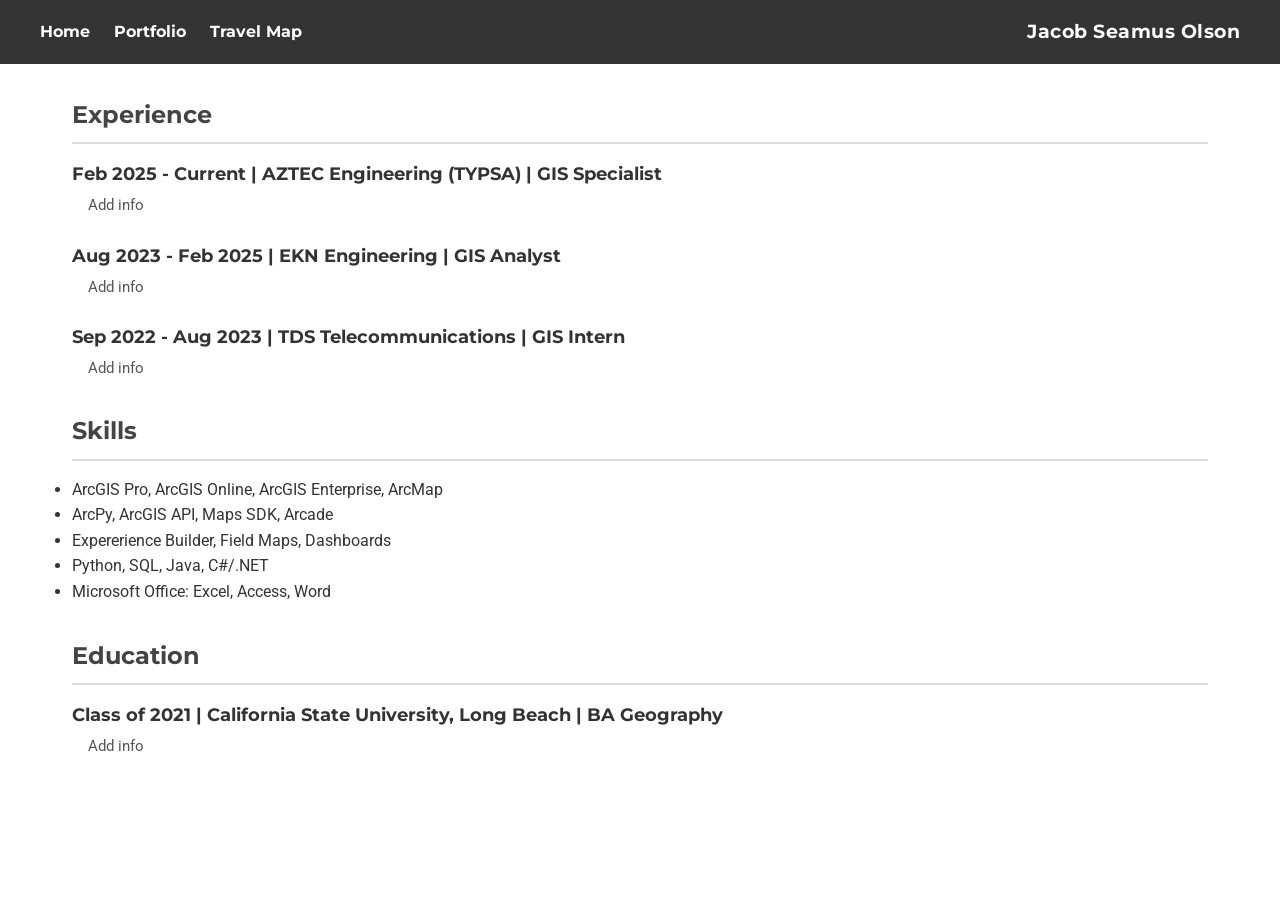
==== index.html @ fbfe15f1 "Placeholders" ====
<!DOCTYPE html>
<html lang="en">
<head>
  <meta charset="UTF-8" />
  <meta name="viewport" content="width=device-width, initial-scale=1.0"/>
  <title>Jacob Seamus Olson</title>
  <link rel="stylesheet" href="style.css" />
  <link href="https://fonts.googleapis.com/css2?family=Montserrat:wght@500;700&family=Roboto:wght@400;500&display=swap" rel="stylesheet">
</head>
<body>

  <!-- Navigation -->
  <nav>
    <div class="nav-container">
      <ul class="nav-links">
        <li><a href="index.html">Home</a></li>
        <li><a href="portfolio.html">Portfolio</a></li>
        <li><a href="map.html">Travel Map</a></li>
      </ul>
      <span class="site-title">Jacob Seamus Olson</span>
    </div>
  </nav>  

  <!-- Content -->
  <div class="container">
    <section class="resume-section">
      <h2>Experience</h2>
      <div class="resume-entry">
        <h3>Feb 2025 - Current | AZTEC Engineering (TYPSA) | GIS Specialist</h3>
        <p>Add info</p>
      </div>
      <div class="resume-entry">
        <h3>Aug 2023 - Feb 2025 | EKN Engineering | GIS Analyst</h3>
        <p>Add info</p>
      </div>
      <div class="resume-entry">
        <h3>Sep 2022 - Aug 2023 | TDS Telecommunications | GIS Intern</h3>
        <p>Add info</p>
      </div>
    </section>

    <section class="resume-section">
      <h2>Skills</h2>
      <ul>
        <li>ArcGIS Pro, ArcGIS Online, ArcGIS Enterprise, ArcMap</li>
        <li>ArcPy, ArcGIS API, Maps SDK, Arcade</li>
        <li>Expererience Builder, Field Maps, Dashboards</li>
        <li>Python, SQL, Java, C#/.NET</li>
        <li>Microsoft Office: Excel, Access, Word</li>
      </ul>
    </section>

    <section class="resume-section">
      <h2>Education</h2>
      <div class="resume-entry">
        <h3>Class of 2021 | California State University, Long Beach | BA Geography</h3>
        <p>Add info</p>
      </div>
    </section>
  </div>

</body>
</html>
---- style.css ----
/* Reset default styles */
* {
	margin: 0;
	padding: 0;
	box-sizing: border-box;
  }
  
  body {
	font-family: 'Roboto', sans-serif;
	line-height: 1.6;
	background-color: #fff;
	color: #333;
  }

  h1, h2, h3, nav {
	font-family: 'Montserrat', sans-serif;
  }

  html, body {
	margin: 0;
	padding: 0;
	height: 100%;
	overflow-y: auto;
  }

  body.map-page {
	overflow: hidden;
  }
  
  /* Navigation Bar */
  nav {
	background-color: #333;
	color: #fff;
	padding: 1rem 2rem;
	position: fixed;
	top: 0;
	width: 100%;
	z-index: 1000;
	height: 4rem;
  }
  
  .nav-container {
	display: flex;
	justify-content: space-between;
	align-items: center;
	max-width: 1200px;
	margin: 0 auto;
  }
  
  .nav-links {
	list-style: none;
	display: flex;
	gap: 1.5rem;
  }
  
  .nav-links li a {
	color: white;
	text-decoration: none;
	font-weight: bold;
  }
  
  .nav-links li a:hover {
	text-decoration: underline;
  }
  
  .site-title {
	font-family: 'Montserrat', sans-serif;
	font-size: 1.2rem;
	font-weight: 700;
	color: white;
	white-space: nowrap;
	letter-spacing: 0.5px;
  }
  
  
  /* General content container */
  .container {
	max-width: 1200px;
	margin: 0 auto;
	padding: 6rem 2rem 2rem; /* Add top padding to account for fixed nav */
  }
  
  /* Resume Page Styles */
  .resume-section {
	margin-bottom: 2rem;
  }
  
  .resume-section h2 {
	color: #444;
	border-bottom: 2px solid #ddd;
	padding-bottom: 0.5rem;
	margin-bottom: 1rem;
  }

  .resume-section ul {
	font-family: 'Roboto', sans-serif;
  }
  
  .resume-entry {
	margin-bottom: 1.5rem;
  }
  
  .resume-entry h3 {
	margin-bottom: 0.3rem;
	font-size: 1.1rem;
  }
  
  .resume-entry p {
	margin-left: 1rem;
	font-size: 0.95rem;
	color: #555;
  }
  
  /* Portfolio Page Styles */
  .portfolio-grid {
	display: flex;
	flex-direction: column;
	gap: 2rem;
  }  
  
  .portfolio-item {
	background-color: white;
	border-radius: 8px;
	box-shadow: 0 2px 6px rgba(0,0,0,0.1);
	padding: 1rem;
	overflow: hidden;
  }
  
  .portfolio-item img {
	width: 100%;
	height: auto;
	margin-top: 1rem;
	border-radius: 6px;
  }
  
  /* Code block styling */
  pre {
	background-color: #f5f5f5;
	padding: 1rem;
	overflow-x: auto;
	font-family: Consolas, Monaco, 'Courier New', monospace;
	font-size: 0.9rem;
	margin-top: 1rem;
	border-radius: 6px;
  }
  
  code {
	white-space: pre-wrap;
	word-wrap: break-word;
  }
  
  .description {
	font-size: 0.95rem;
	color: #333;
  }  
  
  /* ArcGIS Experience Builder Page Styles */
  .arcgis-container {
	position: absolute;
	top: 4rem; /* Space for nav */
	bottom: 0;
	left: 0;
	right: 0;
	height: calc(100% - 4rem);
  }
  
  .arcgis-container iframe {
	width: 100%;
	height: 100%;
	border: none;
	display: block;
  }
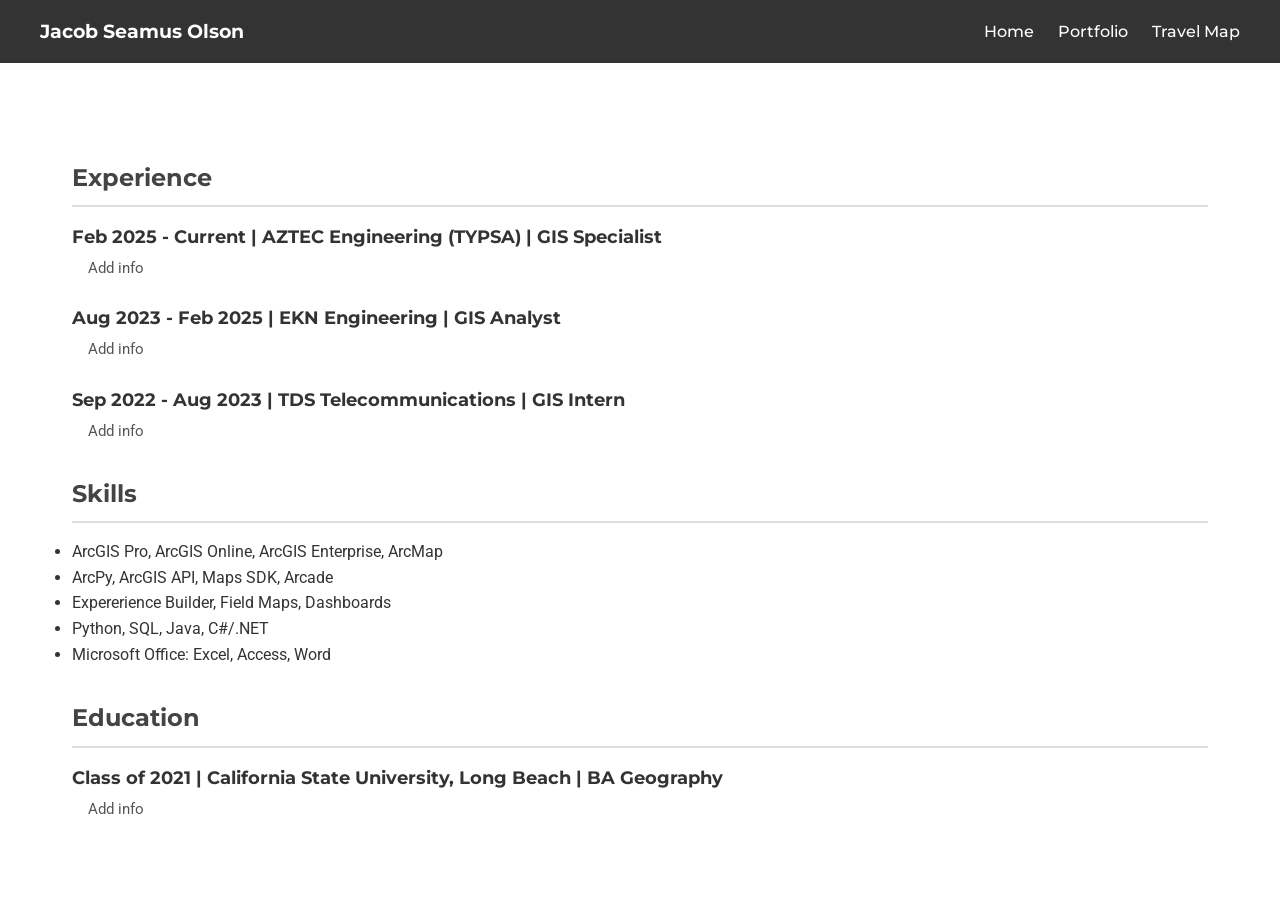
==== commit b152546b: "Menu change update" ====
--- a/index.html
+++ b/index.html
@@ -12,14 +12,19 @@
   <!-- Navigation -->
   <nav>
     <div class="nav-container">
+      <span class="site-title">Jacob Seamus Olson</span>
+  
+      <!-- Hamburger toggle (hidden on desktop) -->
+      <button class="menu-toggle" aria-label="Toggle menu">&#9776;</button>
+  
+      <!-- Navigation links -->
       <ul class="nav-links">
         <li><a href="index.html">Home</a></li>
         <li><a href="portfolio.html">Portfolio</a></li>
         <li><a href="map.html">Travel Map</a></li>
       </ul>
-      <span class="site-title">Jacob Seamus Olson</span>
     </div>
-  </nav>  
+  </nav>
 
   <!-- Content -->
   <div class="container">
@@ -59,5 +64,13 @@
     </section>
   </div>
 
+  <script>
+    const toggle = document.querySelector('.menu-toggle');
+    const links = document.querySelector('.nav-links');
+  
+    toggle.addEventListener('click', () => {
+      links.classList.toggle('show');
+    });
+  </script>  
 </body>
 </html>
--- a/style.css
+++ b/style.css
@@ -30,23 +30,28 @@
   /* Navigation Bar */
   nav {
 	background-color: #333;
-	color: #fff;
-	padding: 1rem 2rem;
-	position: fixed;
-	top: 0;
-	width: 100%;
+	color: white;
+	padding: 1rem;
+	position: relative;
 	z-index: 1000;
-	height: 4rem;
   }
   
   .nav-container {
-	display: flex;
-	justify-content: space-between;
-	align-items: center;
 	max-width: 1200px;
 	margin: 0 auto;
-  }
-  
+	display: flex;
+	align-items: center;
+	justify-content: space-between;
+	flex-wrap: wrap;
+  }
+  
+  /* Site title on the right */
+  .site-title {
+	font-size: 1.2rem;
+	font-weight: bold;
+  }
+  
+  /* NAV LINKS */
   .nav-links {
 	list-style: none;
 	display: flex;
@@ -56,22 +61,46 @@
   .nav-links li a {
 	color: white;
 	text-decoration: none;
-	font-weight: bold;
+	font-weight: 500;
   }
   
   .nav-links li a:hover {
-	text-decoration: underline;
-  }
-  
-  .site-title {
-	font-family: 'Montserrat', sans-serif;
-	font-size: 1.2rem;
-	font-weight: 700;
+	color: #c7c7c7;
+  }
+  
+  /* HAMBURGER MENU BUTTON */
+  .menu-toggle {
+	display: none;
+	font-size: 1.8rem;
+	background: none;
+	border: none;
 	color: white;
-	white-space: nowrap;
-	letter-spacing: 0.5px;
-  }
-  
+	cursor: pointer;
+  }
+  
+  /* --- MOBILE STYLES --- */
+  @media (max-width: 768px) {
+	.menu-toggle {
+	  display: block;
+	}
+  
+	.nav-links {
+	  display: none;
+	  flex-direction: column;
+	  width: 100%;
+	  background-color: #333;
+	  padding-top: 1rem;
+	}
+  
+	.nav-links.show {
+	  display: flex;
+	}
+  
+	.nav-links li {
+	  padding: 0.5rem 1rem;
+	  border-top: 1px solid #444;
+	}
+  }  
   
   /* General content container */
   .container {
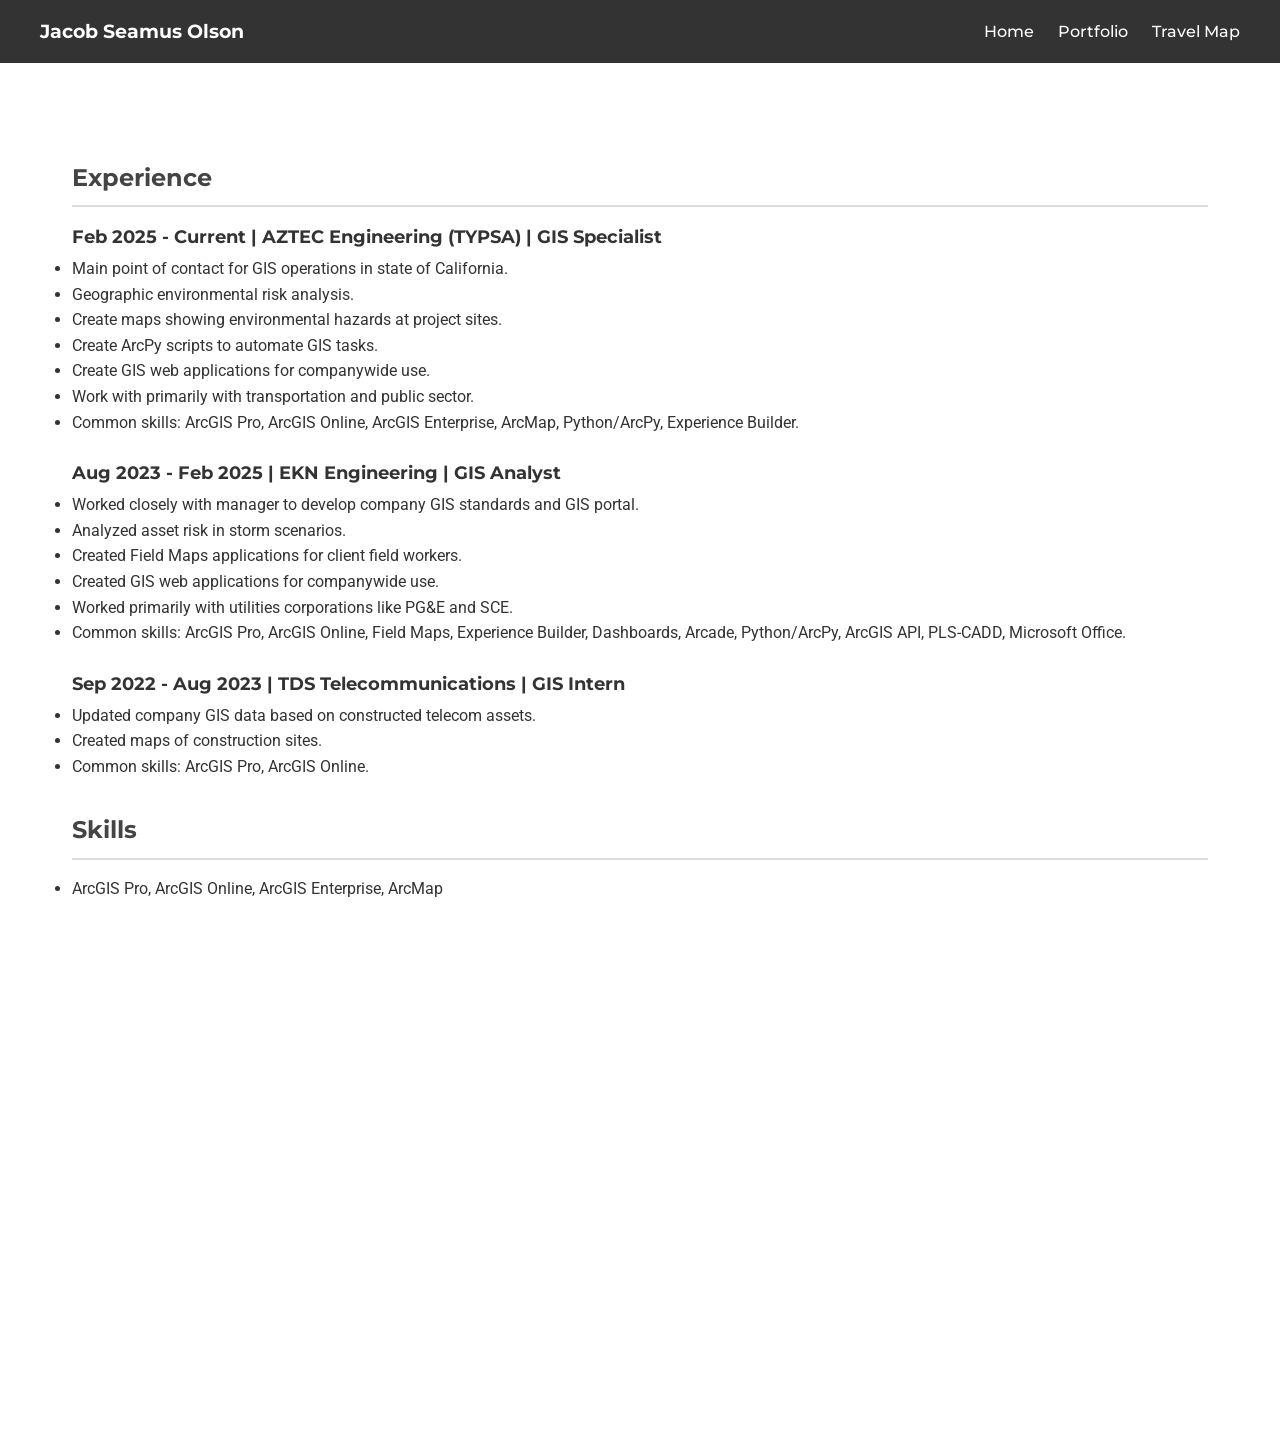
==== commit 7026baf9: "Added to resume and portfolio" ====
--- a/index.html
+++ b/index.html
@@ -5,7 +5,7 @@
   <meta name="viewport" content="width=device-width, initial-scale=1.0"/>
   <title>Jacob Seamus Olson</title>
   <link rel="stylesheet" href="style.css" />
-  <link href="https://fonts.googleapis.com/css2?family=Montserrat:wght@500;700&family=Roboto:wght@400;500&display=swap" rel="stylesheet">
+  <link href="https://fonts.googleapis.com/css2?family=Montserrat:wght@500;700&family=Roboto:wght@400;500&family=Uncial+Antiqua&display=swap" rel="stylesheet">
 </head>
 <body>
 
@@ -32,15 +32,34 @@
       <h2>Experience</h2>
       <div class="resume-entry">
         <h3>Feb 2025 - Current | AZTEC Engineering (TYPSA) | GIS Specialist</h3>
-        <p>Add info</p>
+        <ul>
+          <li>Main point of contact for GIS operations in state of California.</li>
+          <li>Geographic environmental risk analysis.</li>
+          <li>Create maps showing environmental hazards at project sites.</li>
+          <li>Create ArcPy scripts to automate GIS tasks.</li>
+          <li>Create GIS web applications for companywide use.</li>
+          <li>Work with primarily with transportation and public sector.</li>
+          <li>Common skills: ArcGIS Pro, ArcGIS Online, ArcGIS Enterprise, ArcMap, Python/ArcPy, Experience Builder.</li>
+        </ul>
       </div>
       <div class="resume-entry">
         <h3>Aug 2023 - Feb 2025 | EKN Engineering | GIS Analyst</h3>
-        <p>Add info</p>
+        <ul>
+          <li>Worked closely with manager to develop company GIS standards and GIS portal.</li>
+          <li>Analyzed asset risk in storm scenarios.</li>
+          <li>Created Field Maps applications for client field workers.</li>
+          <li>Created GIS web applications for companywide use.</li>
+          <li>Worked primarily with utilities corporations like PG&E and SCE.</li>
+          <li>Common skills: ArcGIS Pro, ArcGIS Online, Field Maps, Experience Builder, Dashboards, Arcade, Python/ArcPy, ArcGIS API, PLS-CADD, Microsoft Office.</li>
+        </ul>
       </div>
       <div class="resume-entry">
         <h3>Sep 2022 - Aug 2023 | TDS Telecommunications | GIS Intern</h3>
-        <p>Add info</p>
+        <ul>
+          <li>Updated company GIS data based on constructed telecom assets.</li>
+          <li>Created maps of construction sites.</li>
+          <li>Common skills: ArcGIS Pro, ArcGIS Online.</li>
+        </ul>
       </div>
     </section>
 
@@ -59,17 +78,30 @@
       <h2>Education</h2>
       <div class="resume-entry">
         <h3>Class of 2021 | California State University, Long Beach | BA Geography</h3>
-        <p>Add info</p>
+        <ul>
+          <li>Majored in Geography with focus in Geospatial Techniques.</li>
+          <li>Additional studies in Computer Science, Japanese, and Korean.</li>
+          <li>Common skills: ArcMap, ArcGIS Pro, ArcGIS Online, Python/ArcPy, Java, C#/.NET, Unity.</li>
+        </ul>
       </div>
+    </section>
+
+    <section class="resume-section">
+      <h2>Organizations</h2>
+      <ul>
+        <li>Geospatial Professional Network</li>
+        <li>Esri Young Professionals Network</li>
+        <li>IEEE Eta Kappa Nu</li>
+      </ul>
     </section>
   </div>
 
   <script>
-    const toggle = document.querySelector('.menu-toggle');
-    const links = document.querySelector('.nav-links');
+    const toggleButton = document.querySelector('.menu-toggle');
+    const navLinks = document.querySelector('.nav-links');
   
-    toggle.addEventListener('click', () => {
-      links.classList.toggle('show');
+    toggleButton.addEventListener('click', () => {
+      navLinks.classList.toggle('show');
     });
   </script>  
 </body>
--- a/style.css
+++ b/style.css
@@ -45,13 +45,11 @@
 	flex-wrap: wrap;
   }
   
-  /* Site title on the right */
   .site-title {
 	font-size: 1.2rem;
 	font-weight: bold;
   }
   
-  /* NAV LINKS */
   .nav-links {
 	list-style: none;
 	display: flex;
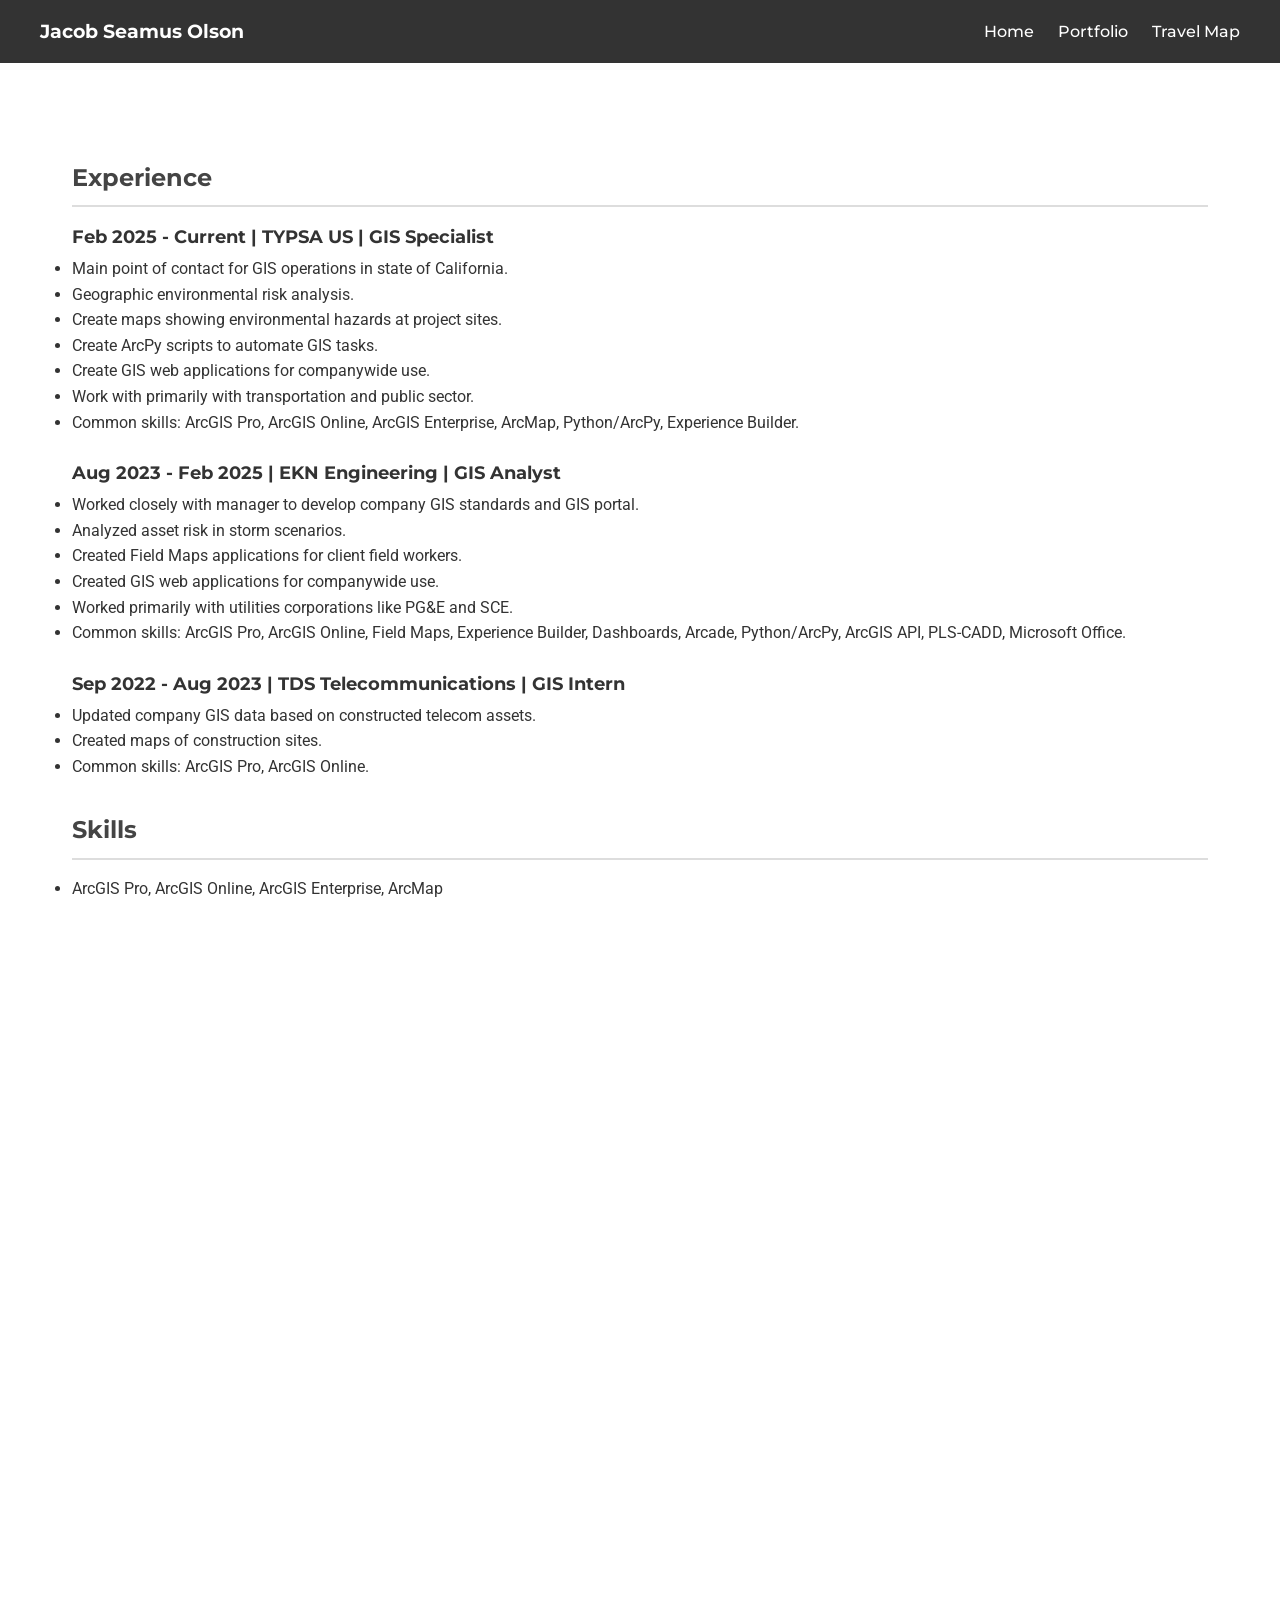
==== commit ab81e5fe: "Website updates Updated resume on home page, changed travel map display page to show a web map using" ====
--- a/index.html
+++ b/index.html
@@ -31,7 +31,7 @@
     <section class="resume-section">
       <h2>Experience</h2>
       <div class="resume-entry">
-        <h3>Feb 2025 - Current | AZTEC Engineering (TYPSA) | GIS Specialist</h3>
+        <h3>Feb 2025 - Current | TYPSA US | GIS Specialist</h3>
         <ul>
           <li>Main point of contact for GIS operations in state of California.</li>
           <li>Geographic environmental risk analysis.</li>
@@ -68,7 +68,7 @@
       <ul>
         <li>ArcGIS Pro, ArcGIS Online, ArcGIS Enterprise, ArcMap</li>
         <li>ArcPy, ArcGIS API, Maps SDK, Arcade</li>
-        <li>Expererience Builder, Field Maps, Dashboards</li>
+        <li>Experience Builder, Field Maps, Dashboards</li>
         <li>Python, SQL, Java, C#/.NET</li>
         <li>Microsoft Office: Excel, Access, Word</li>
       </ul>
@@ -76,6 +76,14 @@
 
     <section class="resume-section">
       <h2>Education</h2>
+      <div class="resume-entry">
+        <h3>Class of 2026 | California State University, Long Beach | MS Geographic Information Science</h3>
+        <ul>
+          <li>Part of Cohort 13 for CSULB MSGISci.</li>
+          <li>Worked on Umm Al-Jimal archaeological project in Jordan, deploying GIS field application with backend to connect spatial data to the project's Neo4j database.</li>
+          <li>Common skills: ArcGIS Pro, ArcGIS Online, Python/ArcPy, Google Earth Engine, Geopandas, enterprise geodatabase administration, ArcGIS Maps SDK for JavaScript, Experience Builder.</li>
+        </ul>
+      </div>
       <div class="resume-entry">
         <h3>Class of 2021 | California State University, Long Beach | BA Geography</h3>
         <ul>
@@ -87,9 +95,18 @@
     </section>
 
     <section class="resume-section">
+      <h2>Licenses & Certifications</h2>
+      <ul>
+        <li>Remote Pilot Certification (sUAS Rating)</li>
+      </ul>
+    </section>
+
+    <section class="resume-section">
       <h2>Organizations</h2>
       <ul>
         <li>Geospatial Professional Network</li>
+        <li>American Society for Photogrammetry and Remote Sensing</li>
+        <li>Gamma Sigma Theta - National Honor Society for Geospatial Technology</li>
         <li>Esri Young Professionals Network</li>
         <li>IEEE Eta Kappa Nu</li>
       </ul>
--- a/style.css
+++ b/style.css
@@ -181,19 +181,17 @@
 	color: #333;
   }  
   
-  /* ArcGIS Experience Builder Page Styles */
+  /* ArcGIS Web Map Page Styles */
   .arcgis-container {
 	position: absolute;
 	top: 4rem; /* Space for nav */
 	bottom: 0;
 	left: 0;
 	right: 0;
-	height: calc(100% - 4rem);
   }
   
-  .arcgis-container iframe {
+  arcgis-map {
 	width: 100%;
 	height: 100%;
-	border: none;
 	display: block;
   }
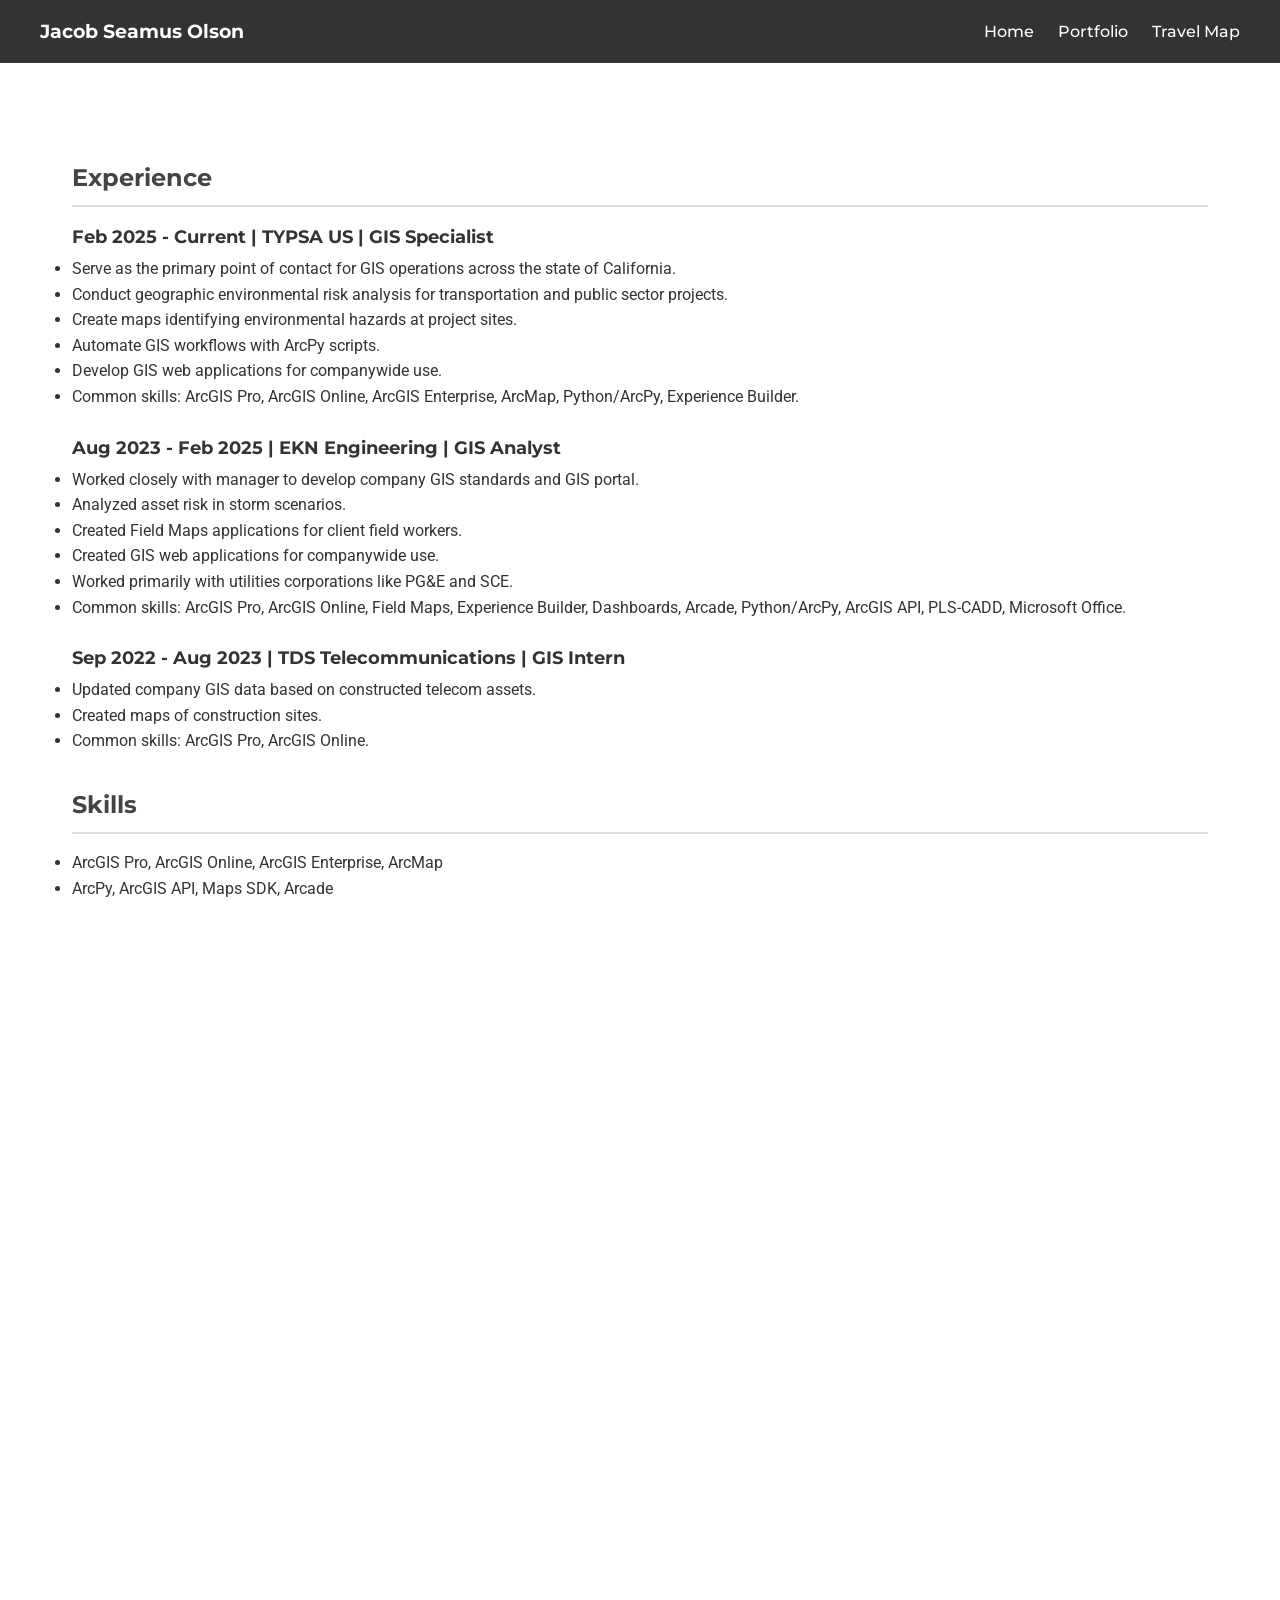
==== commit c8848d56: "Update index.html Made some updates to front page" ====
--- a/index.html
+++ b/index.html
@@ -33,12 +33,11 @@
       <div class="resume-entry">
         <h3>Feb 2025 - Current | TYPSA US | GIS Specialist</h3>
         <ul>
-          <li>Main point of contact for GIS operations in state of California.</li>
-          <li>Geographic environmental risk analysis.</li>
-          <li>Create maps showing environmental hazards at project sites.</li>
-          <li>Create ArcPy scripts to automate GIS tasks.</li>
-          <li>Create GIS web applications for companywide use.</li>
-          <li>Work with primarily with transportation and public sector.</li>
+          <li>Serve as the primary point of contact for GIS operations across the state of California.</li>
+          <li>Conduct geographic environmental risk analysis for transportation and public sector projects.</li>
+          <li>Create maps identifying environmental hazards at project sites.</li>
+          <li>Automate GIS workflows with ArcPy scripts.</li>
+          <li>Develop GIS web applications for companywide use.</li>
           <li>Common skills: ArcGIS Pro, ArcGIS Online, ArcGIS Enterprise, ArcMap, Python/ArcPy, Experience Builder.</li>
         </ul>
       </div>
@@ -69,6 +68,8 @@
         <li>ArcGIS Pro, ArcGIS Online, ArcGIS Enterprise, ArcMap</li>
         <li>ArcPy, ArcGIS API, Maps SDK, Arcade</li>
         <li>Experience Builder, Field Maps, Dashboards</li>
+        <li>QGIS, GeoPandas, GDAL, Mergin Maps, and other open source GIS tools</li>
+        <li>JavaScript, Leaflet, and FastAPI for web GIS application development</li>
         <li>Python, SQL, Java, C#/.NET</li>
         <li>Microsoft Office: Excel, Access, Word</li>
       </ul>
@@ -79,9 +80,10 @@
       <div class="resume-entry">
         <h3>Class of 2026 | California State University, Long Beach | MS Geographic Information Science</h3>
         <ul>
-          <li>Part of Cohort 13 for CSULB MSGISci.</li>
-          <li>Worked on Umm Al-Jimal archaeological project in Jordan, deploying GIS field application with backend to connect spatial data to the project's Neo4j database.</li>
-          <li>Common skills: ArcGIS Pro, ArcGIS Online, Python/ArcPy, Google Earth Engine, Geopandas, enterprise geodatabase administration, ArcGIS Maps SDK for JavaScript, Experience Builder.</li>
+          <li>Completed the MSGISci program as part of Cohort 13, with project presentation and graduation in 2026.</li>
+          <li>Led development of a WebGIS application for the Umm Al-Jimal Archaeological Project in Jordan, building a Python/FastAPI backend with GeoPandas and Mergin Maps integration alongside a Leaflet frontend for field data access and visualization.</li>
+          <li>Completed a remote sensing and cartography project on the Dunsany Estate rewilding project in County Meath, Ireland, using Google Earth Engine and ArcGIS Pro for NDVI change detection and a Random Forest land cover classification model that reached 86.3% accuracy.</li>
+          <li>Common skills: ArcGIS Pro, ArcGIS Online, Python/ArcPy, Google Earth Engine, Geopandas, enterprise geodatabase administration, JavaScript, ArcGIS Maps SDK, Experience Builder.</li>
         </ul>
       </div>
       <div class="resume-entry">
@@ -122,4 +124,4 @@
     });
   </script>  
 </body>
-</html>
+</html>
--- a/style.css
+++ b/style.css
@@ -188,10 +188,4 @@
 	bottom: 0;
 	left: 0;
 	right: 0;
-  }
-  
-  arcgis-map {
-	width: 100%;
-	height: 100%;
-	display: block;
   }
